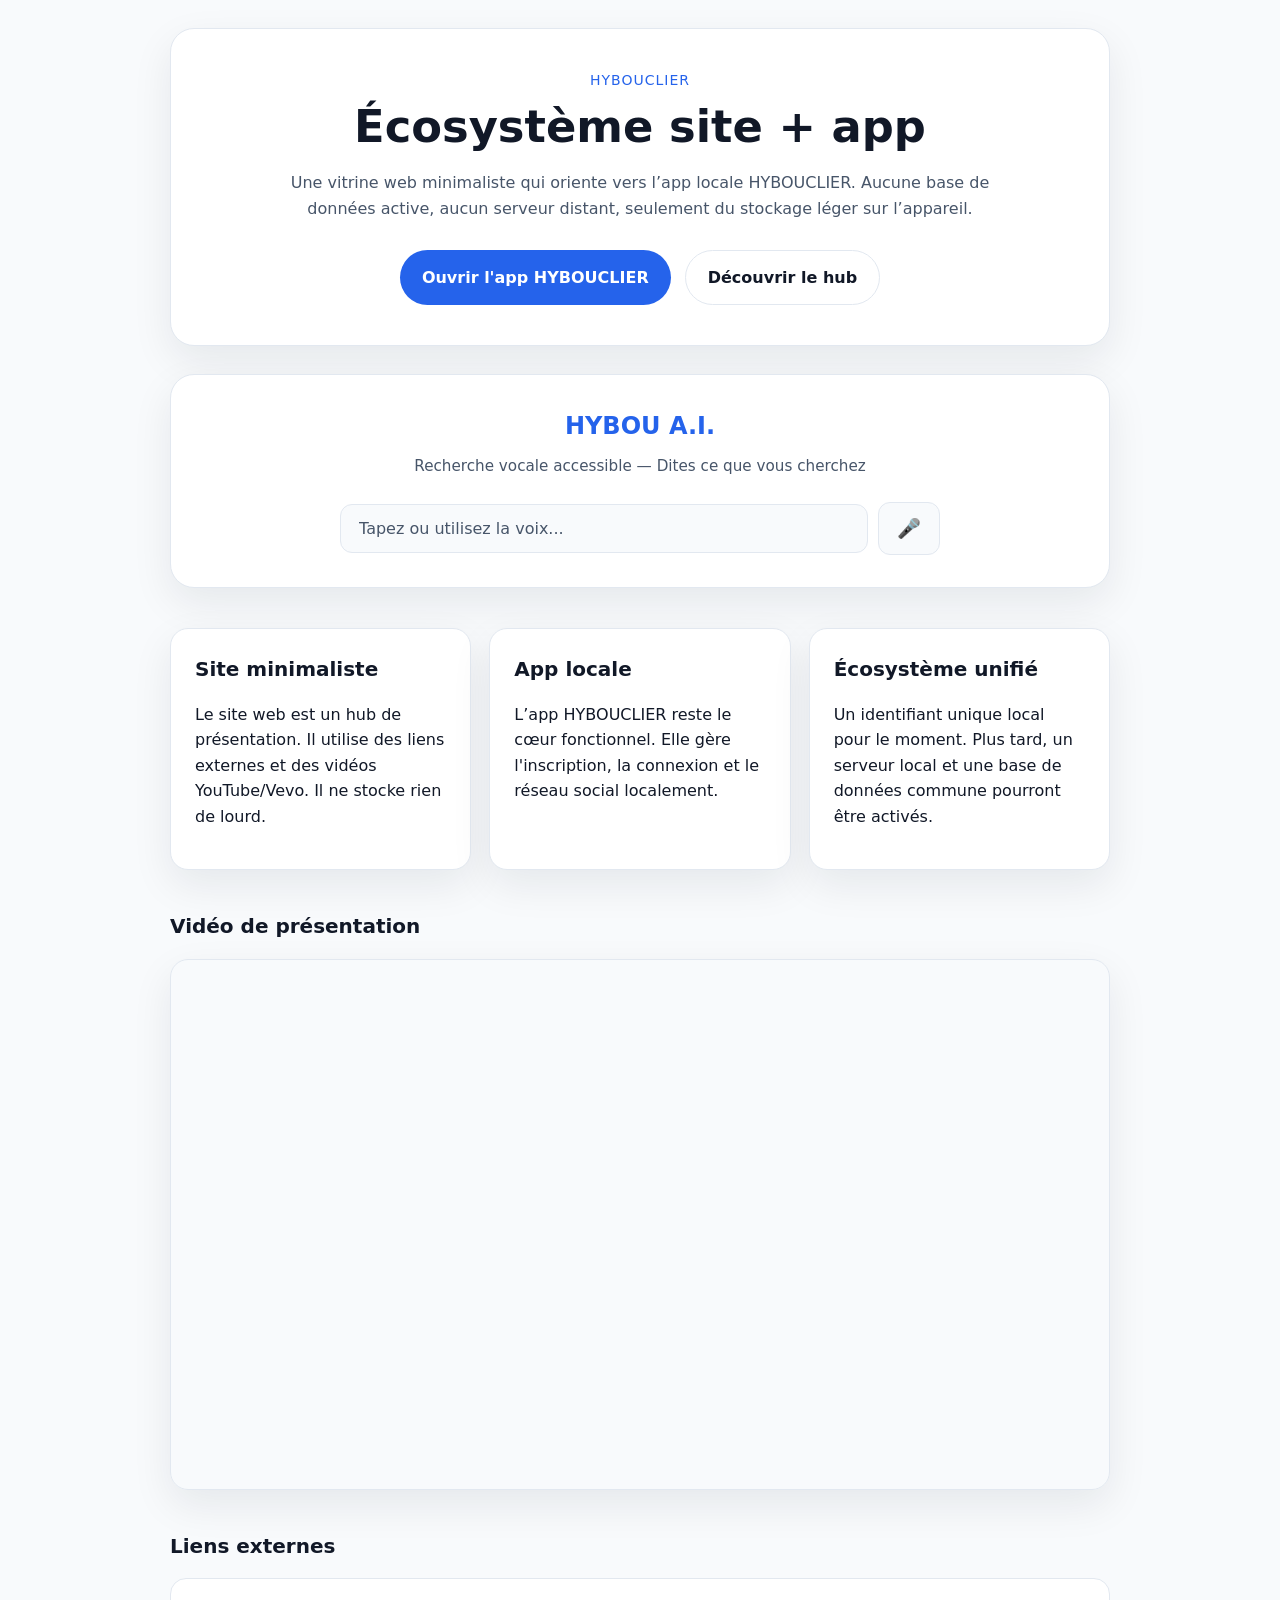
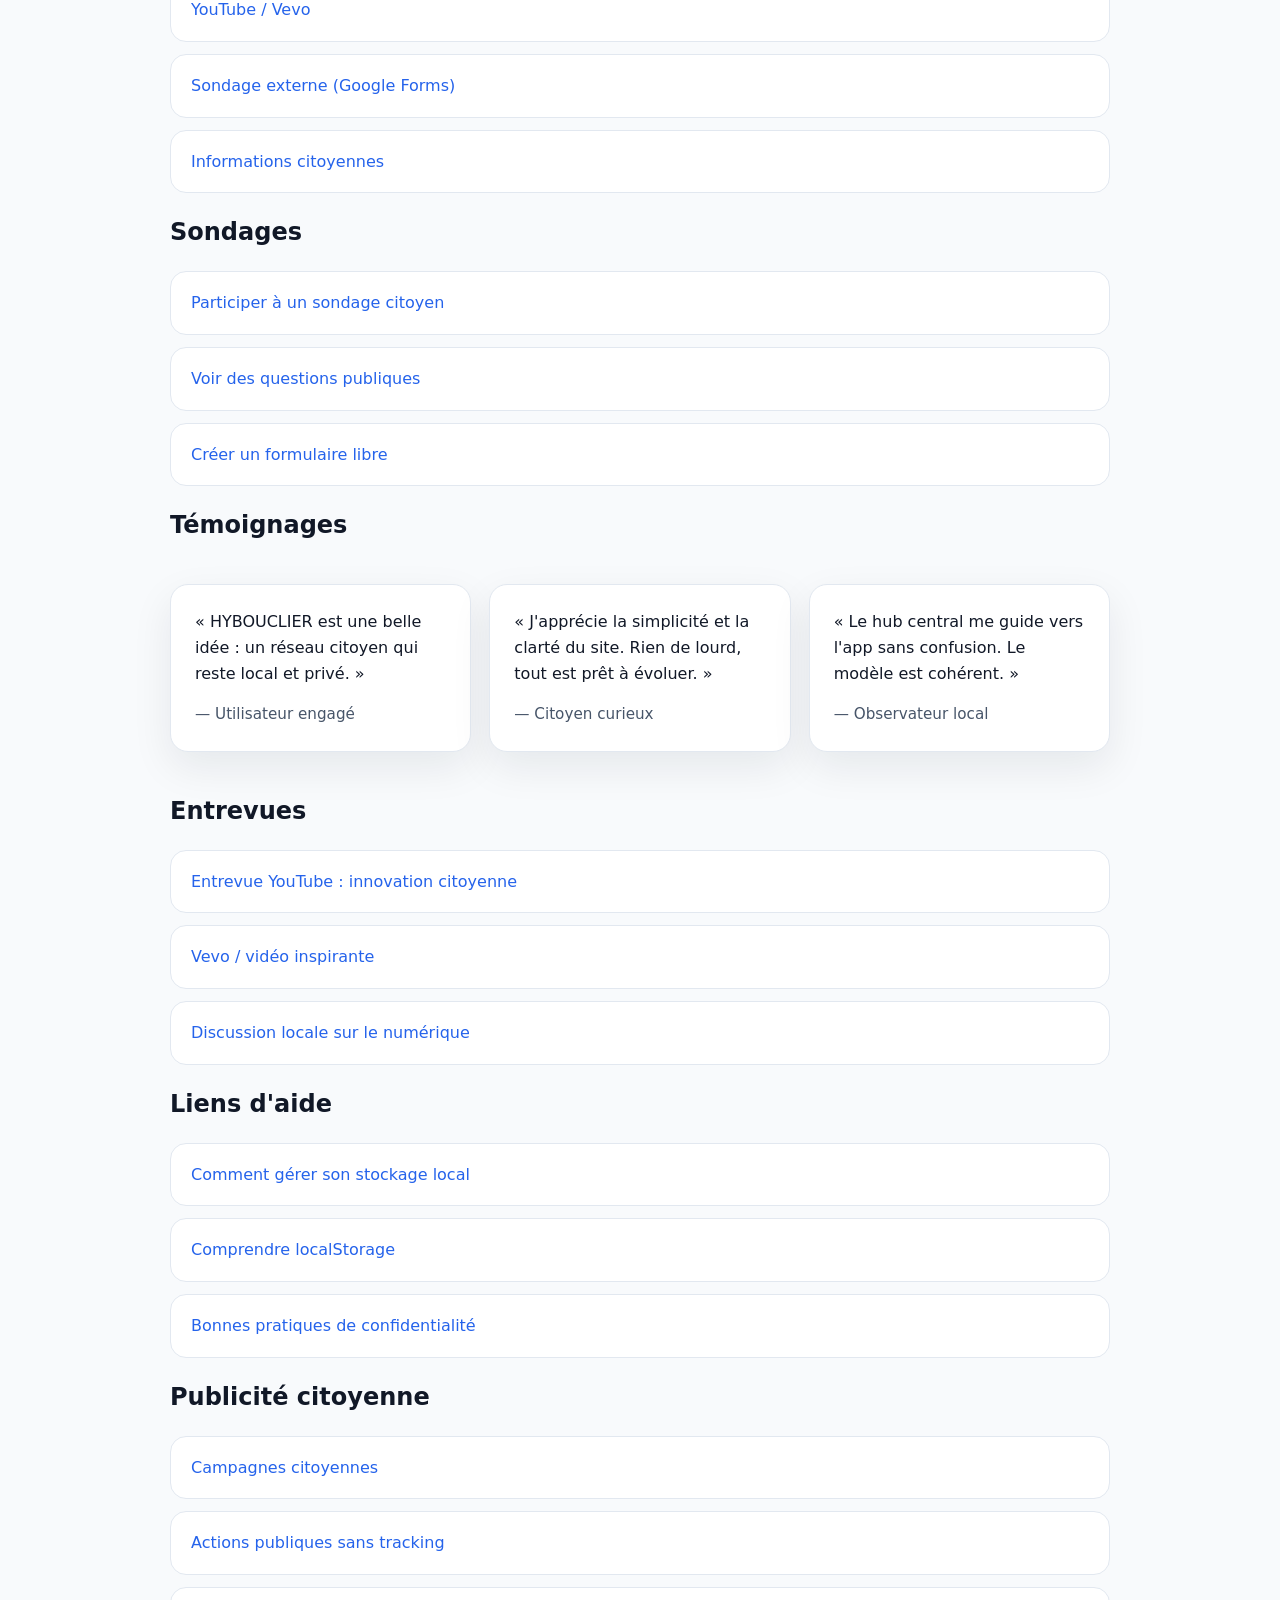
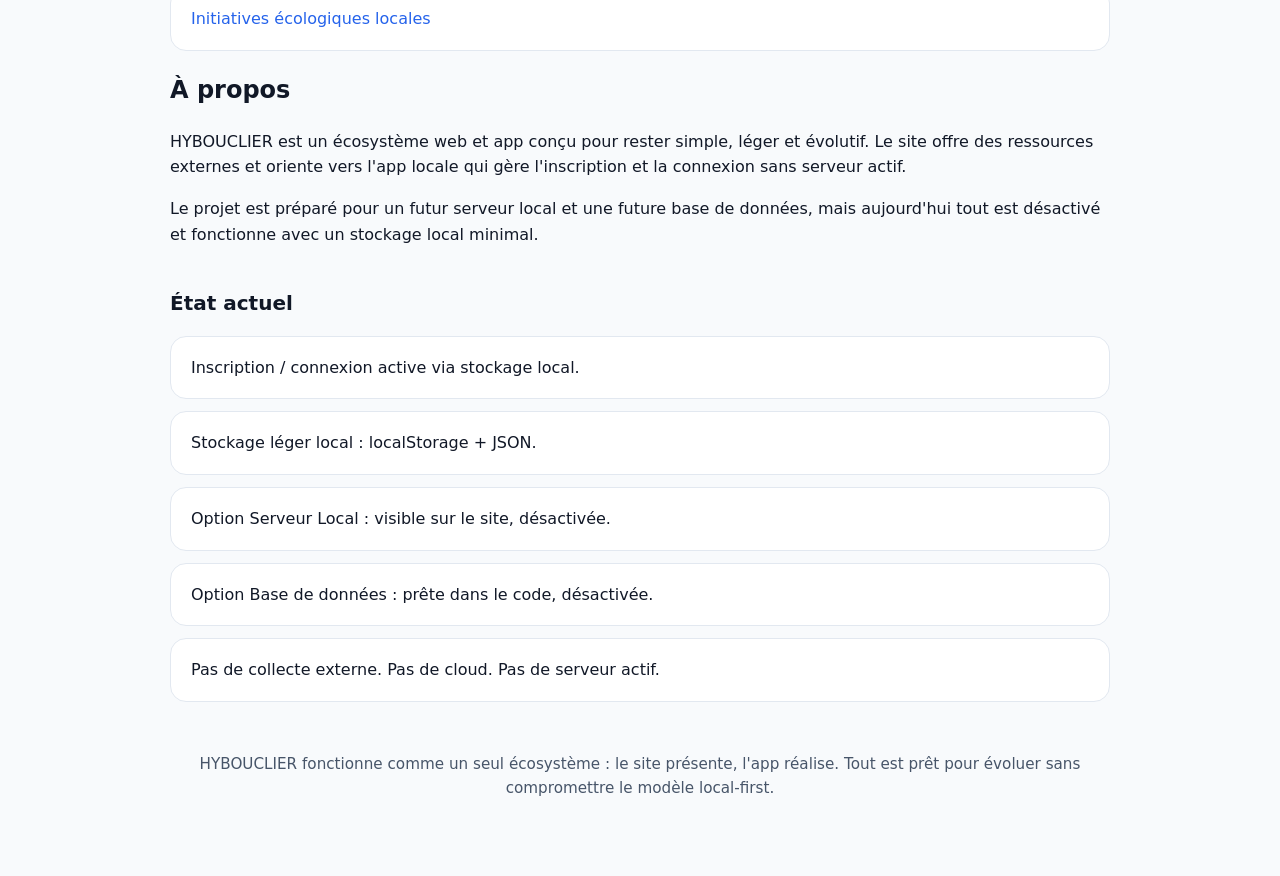
==== index.html @ 4e33f217 "initial commit hybouclier" ====
<!DOCTYPE html>
<html lang="fr">
<head>
    <meta charset="UTF-8">
    <meta name="viewport" content="width=device-width, initial-scale=1.0">
    <title>HYBOUCLIER - Écosystème Local</title>
    <link rel="stylesheet" href="site.css">
</head>
<body>
    <div class="container">
        <header class="hero-section">
            <p class="eyebrow">HYBOUCLIER</p>
            <h1>Écosystème site + app</h1>
            <p class="hero-copy">Une vitrine web minimaliste qui oriente vers l’app locale HYBOUCLIER. Aucune base de données active, aucun serveur distant, seulement du stockage léger sur l’appareil.</p>
            <div class="hero-actions">
                <a class="btn btn-primary" href="prototype-v0.1/index.html">Ouvrir l'app HYBOUCLIER</a>
                <a class="btn btn-secondary" href="#details">Découvrir le hub</a>
            </div>
        </header>

        <section class="ai-search-section">
            <h2>HYBOU A.I.</h2>
            <p class="ai-search-description">Recherche vocale accessible — Dites ce que vous cherchez</p>
            <div class="search-bar-wrapper">
                <div class="search-input-group">
                    <input 
                        type="text" 
                        class="search-input" 
                        id="hybouSearch" 
                        placeholder="Tapez ou utilisez la voix..." 
                        aria-label="Barre de recherche HYBOU A.I."
                    >
                    <button 
                        class="voice-button" 
                        id="voiceButton" 
                        aria-label="Activation recherche vocale"
                        title="Cliquez pour utiliser la recherche vocale"
                    >
                        🎤
                    </button>
                </div>
                <ul class="search-results" id="searchResults"></ul>
            </div>
        </section>

        <section class="summary-grid" id="details">
            <article>
                <h2>Site minimaliste</h2>
                <p>Le site web est un hub de présentation. Il utilise des liens externes et des vidéos YouTube/Vevo. Il ne stocke rien de lourd.</p>
            </article>
            <article>
                <h2>App locale</h2>
                <p>L’app HYBOUCLIER reste le cœur fonctionnel. Elle gère l'inscription, la connexion et le réseau social localement.</p>
            </article>
            <article>
                <h2>Écosystème unifié</h2>
                <p>Un identifiant unique local pour le moment. Plus tard, un serveur local et une base de données commune pourront être activés.</p>
            </article>
        </section>

        <section class="media-section">
            <h2>Vidéo de présentation</h2>
            <div class="video-wrapper">
                <iframe src="https://www.youtube.com/embed/dQw4w9WgXcQ" title="HYBOUCLIER - Présentation" frameborder="0" allow="accelerometer; autoplay; clipboard-write; encrypted-media; gyroscope; picture-in-picture" allowfullscreen></iframe>
            </div>
        </section>

        <section class="links-section">
            <h2>Liens externes</h2>
            <ul>
                <li><a href="https://www.youtube.com/" target="_blank" rel="noreferrer">YouTube / Vevo</a></li>
                <li><a href="https://forms.gle/" target="_blank" rel="noreferrer">Sondage externe (Google Forms)</a></li>
                <li><a href="https://fr.wikipedia.org/wiki/R%C3%A9seau_social" target="_blank" rel="noreferrer">Informations citoyennes</a></li>
            </ul>
        </section>

        <section class="polls-section">
            <h2>Sondages</h2>
            <ul>
                <li><a href="https://forms.gle/" target="_blank" rel="noreferrer">Participer à un sondage citoyen</a></li>
                <li><a href="https://www.surveymonkey.com/" target="_blank" rel="noreferrer">Voir des questions publiques</a></li>
                <li><a href="https://framaforms.org/" target="_blank" rel="noreferrer">Créer un formulaire libre</a></li>
            </ul>
        </section>

        <section class="testimonials-section">
            <h2>Témoignages</h2>
            <div class="testimonial-grid">
                <article class="quote-card">
                    <p>« HYBOUCLIER est une belle idée : un réseau citoyen qui reste local et privé. »</p>
                    <span>— Utilisateur engagé</span>
                </article>
                <article class="quote-card">
                    <p>« J'apprécie la simplicité et la clarté du site. Rien de lourd, tout est prêt à évoluer. »</p>
                    <span>— Citoyen curieux</span>
                </article>
                <article class="quote-card">
                    <p>« Le hub central me guide vers l'app sans confusion. Le modèle est cohérent. »</p>
                    <span>— Observateur local</span>
                </article>
            </div>
        </section>

        <section class="interviews-section">
            <h2>Entrevues</h2>
            <ul>
                <li><a href="https://www.youtube.com/watch?v=ktr3HjgHo2Y" target="_blank" rel="noreferrer">Entrevue YouTube : innovation citoyenne</a></li>
                <li><a href="https://www.youtube.com/watch?v=1G4isv_Fylg" target="_blank" rel="noreferrer">Vevo / vidéo inspirante</a></li>
                <li><a href="https://www.youtube.com/watch?v=5qap5aO4i9A" target="_blank" rel="noreferrer">Discussion locale sur le numérique</a></li>
            </ul>
        </section>

        <section class="help-links-section">
            <h2>Liens d'aide</h2>
            <ul>
                <li><a href="https://support.google.com/drive/answer/2423492" target="_blank" rel="noreferrer">Comment gérer son stockage local</a></li>
                <li><a href="https://developer.mozilla.org/fr/docs/Web/API/Window/localStorage" target="_blank" rel="noreferrer">Comprendre localStorage</a></li>
                <li><a href="https://fr.wikipedia.org/wiki/Confidentialit%C3%A9_des_donn%C3%A9es" target="_blank" rel="noreferrer">Bonnes pratiques de confidentialité</a></li>
            </ul>
        </section>

        <section class="civic-ads-section">
            <h2>Publicité citoyenne</h2>
            <ul>
                <li><a href="https://www.change.org/" target="_blank" rel="noreferrer">Campagnes citoyennes</a></li>
                <li><a href="https://www.amnesty.org/fr/" target="_blank" rel="noreferrer">Actions publiques sans tracking</a></li>
                <li><a href="https://www.ecologie.gouv.fr/" target="_blank" rel="noreferrer">Initiatives écologiques locales</a></li>
            </ul>
        </section>

        <section class="about-section">
            <h2>À propos</h2>
            <p>HYBOUCLIER est un écosystème web et app conçu pour rester simple, léger et évolutif. Le site offre des ressources externes et oriente vers l'app locale qui gère l'inscription et la connexion sans serveur actif.</p>
            <p>Le projet est préparé pour un futur serveur local et une future base de données, mais aujourd'hui tout est désactivé et fonctionne avec un stockage local minimal.</p>
        </section>

        <section class="status-section">
            <h2>État actuel</h2>
            <ul>
                <li>Inscription / connexion active via stockage local.</li>
                <li>Stockage léger local : localStorage + JSON.</li>
                <li>Option Serveur Local : visible sur le site, désactivée.</li>
                <li>Option Base de données : prête dans le code, désactivée.</li>
                <li>Pas de collecte externe. Pas de cloud. Pas de serveur actif.</li>
            </ul>
        </section>

        <footer>
            <p>HYBOUCLIER fonctionne comme un seul écosystème : le site présente, l'app réalise. Tout est prêt pour évoluer sans compromettre le modèle local-first.</p>
        </footer>
    </div>

    <script>
        // HYBOU A.I. Search and Voice Functionality
        const searchInput = document.getElementById('hybouSearch');
        const voiceButton = document.getElementById('voiceButton');
        const searchResults = document.getElementById('searchResults');

        // Site links database for search
        const siteLinks = {
            'youtube': { title: 'YouTube / Vevo', url: 'https://www.youtube.com/', category: 'Média' },
            'sondage': { title: 'Google Forms - Sondage', url: 'https://forms.gle/', category: 'Engagement' },
            'wikipédia': { title: 'Informations sur les réseaux sociaux', url: 'https://fr.wikipedia.org/wiki/R%C3%A9seau_social', category: 'Information' },
            'citoyen': { title: 'Sondage citoyen', url: 'https://forms.gle/', category: 'Engagement' },
            'survey': { title: 'Questions publiques', url: 'https://www.surveymonkey.com/', category: 'Sondage' },
            'formulaire': { title: 'Créer un formulaire libre', url: 'https://framaforms.org/', category: 'Outils' },
            'entrevue': { title: 'Entrevue YouTube', url: 'https://www.youtube.com/watch?v=ktr3HjgHo2Y', category: 'Média' },
            'innovation': { title: 'Innovation citoyenne', url: 'https://www.youtube.com/watch?v=ktr3HjgHo2Y', category: 'Ressource' },
            'vidéo': { title: 'Vevo - vidéo inspirante', url: 'https://www.youtube.com/watch?v=1G4isv_Fylg', category: 'Média' },
            'numérique': { title: 'Discussion locale sur le numérique', url: 'https://www.youtube.com/watch?v=5qap5aO4i9A', category: 'Discussion' },
            'stockage': { title: 'Gérer son stockage local', url: 'https://support.google.com/drive/answer/2423492', category: 'Aide' },
            'localstorage': { title: 'Comprendre localStorage', url: 'https://developer.mozilla.org/fr/docs/Web/API/Window/localStorage', category: 'Documentation' },
            'confidentialité': { title: 'Bonnes pratiques de confidentialité', url: 'https://fr.wikipedia.org/wiki/Confidentialit%C3%A9_des_donn%C3%A9es', category: 'Sécurité' },
            'campagne': { title: 'Campagnes citoyennes', url: 'https://www.change.org/', category: 'Engagement' },
            'amnesty': { title: 'Actions publiques sans tracking', url: 'https://www.amnesty.org/fr/', category: 'Organisations' },
            'écologie': { title: 'Initiatives écologiques locales', url: 'https://www.ecologie.gouv.fr/', category: 'Environnement' },
            'app': { title: 'Ouvrir l\'app HYBOUCLIER', url: 'prototype-v0.1/index.html', category: 'Application' }
        };

        // Search function
        function performSearch(query) {
            const normalizedQuery = query.toLowerCase().trim();
            
            if (!normalizedQuery) {
                searchResults.classList.remove('visible');
                return;
            }

            const results = Object.values(siteLinks).filter(link => 
                link.title.toLowerCase().includes(normalizedQuery) ||
                link.category.toLowerCase().includes(normalizedQuery)
            );

            displayResults(results);
        }

        // Display search results
        function displayResults(results) {
            searchResults.innerHTML = '';
            
            if (results.length === 0) {
                searchResults.classList.remove('visible');
                return;
            }

            results.forEach(link => {
                const li = document.createElement('li');
                li.innerHTML = `<a href="${link.url}" target="_blank" rel="noreferrer">${link.title} <span style="color: #475569; font-size: 0.85rem;">(${link.category})</span></a>`;
                searchResults.appendChild(li);
            });

            searchResults.classList.add('visible');
        }

        // Search input listener
        searchInput.addEventListener('input', (e) => {
            performSearch(e.target.value);
        });

        // Voice search functionality
        const SpeechRecognition = window.SpeechRecognition || window.webkitSpeechRecognition;
        
        if (SpeechRecognition) {
            const recognition = new SpeechRecognition();
            recognition.lang = 'fr-FR';
            let isListening = false;

            voiceButton.addEventListener('click', () => {
                if (isListening) {
                    recognition.stop();
                    isListening = false;
                    voiceButton.style.opacity = '1';
                } else {
                    searchInput.value = '';
                    searchResults.classList.remove('visible');
                    recognition.start();
                    isListening = true;
                    voiceButton.style.opacity = '0.5';
                }
            });

            recognition.addEventListener('result', (event) => {
                const transcript = Array.from(event.results)
                    .map(result => result[0].transcript)
                    .join('');
                
                searchInput.value = transcript;
                performSearch(transcript);
            });

            recognition.addEventListener('end', () => {
                isListening = false;
                voiceButton.style.opacity = '1';
            });

            recognition.addEventListener('error', () => {
                voiceButton.style.opacity = '1';
            });
        } else {
            voiceButton.style.opacity = '0.5';
            voiceButton.title = 'Recherche vocale non supportée dans votre navigateur';
        }
    </script>
</body>
</html>
---- site.css ----
:root {
    --bg: #f8fafc;
    --surface: #ffffff;
    --border: #e2e8f0;
    --text: #111827;
    --muted: #475569;
    --primary: #2563eb;
    --primary-dark: #1d4ed8;
    --shadow: 0 15px 40px rgba(15, 23, 42, 0.08);
}

* {
    box-sizing: border-box;
}

body {
    margin: 0;
    font-family: Inter, system-ui, -apple-system, BlinkMacSystemFont, 'Segoe UI', sans-serif;
    background: var(--bg);
    color: var(--text);
    line-height: 1.6;
}

a {
    color: var(--primary);
    text-decoration: none;
}

a:hover {
    text-decoration: underline;
}

.container {
    max-width: 980px;
    margin: 0 auto;
    padding: 28px 20px 60px;
}

.hero-section {
    background: var(--surface);
    border: 1px solid var(--border);
    border-radius: 24px;
    padding: 40px 32px;
    box-shadow: var(--shadow);
    text-align: center;
}

.eyebrow {
    margin: 0 0 12px;
    font-size: 14px;
    letter-spacing: 1px;
    text-transform: uppercase;
    color: var(--primary);
}

.hero-section h1 {
    margin: 0;
    font-size: clamp(2.4rem, 3.5vw, 4rem);
    line-height: 1.05;
}

.hero-copy {
    max-width: 760px;
    margin: 20px auto 28px;
    color: var(--muted);
    font-size: 1rem;
}

.hero-actions {
    display: flex;
    flex-wrap: wrap;
    justify-content: center;
    gap: 14px;
}

.ai-search-section {
    background: var(--surface);
    border: 1px solid var(--border);
    border-radius: 24px;
    padding: 32px;
    margin: 28px 0 40px;
    box-shadow: var(--shadow);
    text-align: center;
}

.ai-search-section h2 {
    margin: 0 0 8px;
    font-size: 1.5rem;
    color: var(--primary);
}

.ai-search-description {
    margin: 0 0 24px;
    color: var(--muted);
    font-size: 0.95rem;
}

.search-bar-wrapper {
    max-width: 600px;
    margin: 0 auto;
}

.search-input-group {
    display: flex;
    gap: 10px;
    align-items: center;
}

.search-input {
    flex: 1;
    padding: 14px 18px;
    border: 1px solid var(--border);
    border-radius: 12px;
    font-size: 1rem;
    background: var(--bg);
    color: var(--text);
    font-family: inherit;
    transition: border-color 0.2s, box-shadow 0.2s;
}

.search-input:focus {
    outline: none;
    border-color: var(--primary);
    box-shadow: 0 0 0 3px rgba(37, 99, 235, 0.1);
}

.search-input::placeholder {
    color: var(--muted);
}

.voice-button {
    padding: 14px 18px;
    border: 1px solid var(--border);
    background: var(--bg);
    border-radius: 12px;
    cursor: pointer;
    font-size: 1.2rem;
    display: flex;
    align-items: center;
    justify-content: center;
    transition: background-color 0.2s, border-color 0.2s, transform 0.2s;
    min-width: 48px;
    min-height: 48px;
}

.voice-button:hover {
    background: rgba(37, 99, 235, 0.08);
    border-color: var(--primary);
    transform: translateY(-1px);
}

.voice-button:active {
    background: rgba(37, 99, 235, 0.15);
}

.search-results {
    list-style: none;
    padding: 0;
    margin: 16px 0 0;
    display: none;
    gap: 8px;
    flex-direction: column;
}

.search-results.visible {
    display: flex;
}

.search-results li {
    background: var(--bg);
    border: 1px solid var(--border);
    border-radius: 12px;
    padding: 12px 16px;
    text-align: left;
}

.search-results a {
    color: var(--primary);
    text-decoration: none;
    display: block;
}

.search-results a:hover {
    text-decoration: underline;
}



.btn {
    display: inline-flex;
    align-items: center;
    justify-content: center;
    padding: 14px 22px;
    border-radius: 999px;
    font-weight: 600;
    transition: transform 0.2s ease, background-color 0.2s ease;
}

.btn-primary {
    background: var(--primary);
    color: white;
}

.btn-primary:hover {
    background: var(--primary-dark);
    transform: translateY(-1px);
}

.btn-secondary {
    background: transparent;
    color: var(--text);
    border: 1px solid var(--border);
}

.btn-secondary:hover {
    background: rgba(37, 99, 235, 0.08);
    transform: translateY(-1px);
}

.summary-grid,
.testimonial-grid,
.resource-grid {
    display: grid;
    gap: 18px;
    grid-template-columns: repeat(auto-fit, minmax(220px, 1fr));
    margin: 40px 0;
}

.quote-card {
    background: var(--surface);
    border: 1px solid var(--border);
    border-radius: 18px;
    padding: 24px;
    box-shadow: var(--shadow);
}

.quote-card p {
    margin: 0 0 16px;
    color: var(--text);
    font-size: 1rem;
}

.quote-card span {
    display: block;
    color: var(--muted);
    font-size: 0.95rem;
}

.summary-grid article,
.resource-card {
    background: var(--surface);
    border: 1px solid var(--border);
    border-radius: 18px;
    padding: 24px;
    box-shadow: var(--shadow);
}

.summary-grid h2,
.media-section h2,
.links-section h2,
.status-section h2 {
    margin-top: 0;
    font-size: 1.25rem;
}

.media-section,
.links-section,
.status-section {
    margin-top: 40px;
}

.video-wrapper {
    position: relative;
    padding-top: 56.25%;
    border-radius: 18px;
    overflow: hidden;
    box-shadow: var(--shadow);
    border: 1px solid var(--border);
}

.video-wrapper iframe {
    position: absolute;
    inset: 0;
    width: 100%;
    height: 100%;
    border: 0;
}

.links-section ul,
.polls-section ul,
.interviews-section ul,
.help-links-section ul,
.civic-ads-section ul,
.status-section ul {
    list-style: none;
    padding: 0;
    margin: 0;
    display: grid;
    gap: 12px;
}

.links-section li,
.polls-section li,
.interviews-section li,
.help-links-section li,
.civic-ads-section li,
.status-section li {
    background: var(--surface);
    border: 1px solid var(--border);
    border-radius: 16px;
    padding: 18px 20px;
}

footer {
    margin-top: 50px;
    color: var(--muted);
    text-align: center;
    font-size: 0.95rem;
}

@media (max-width: 640px) {
    .hero-actions {
        flex-direction: column;
    }
}
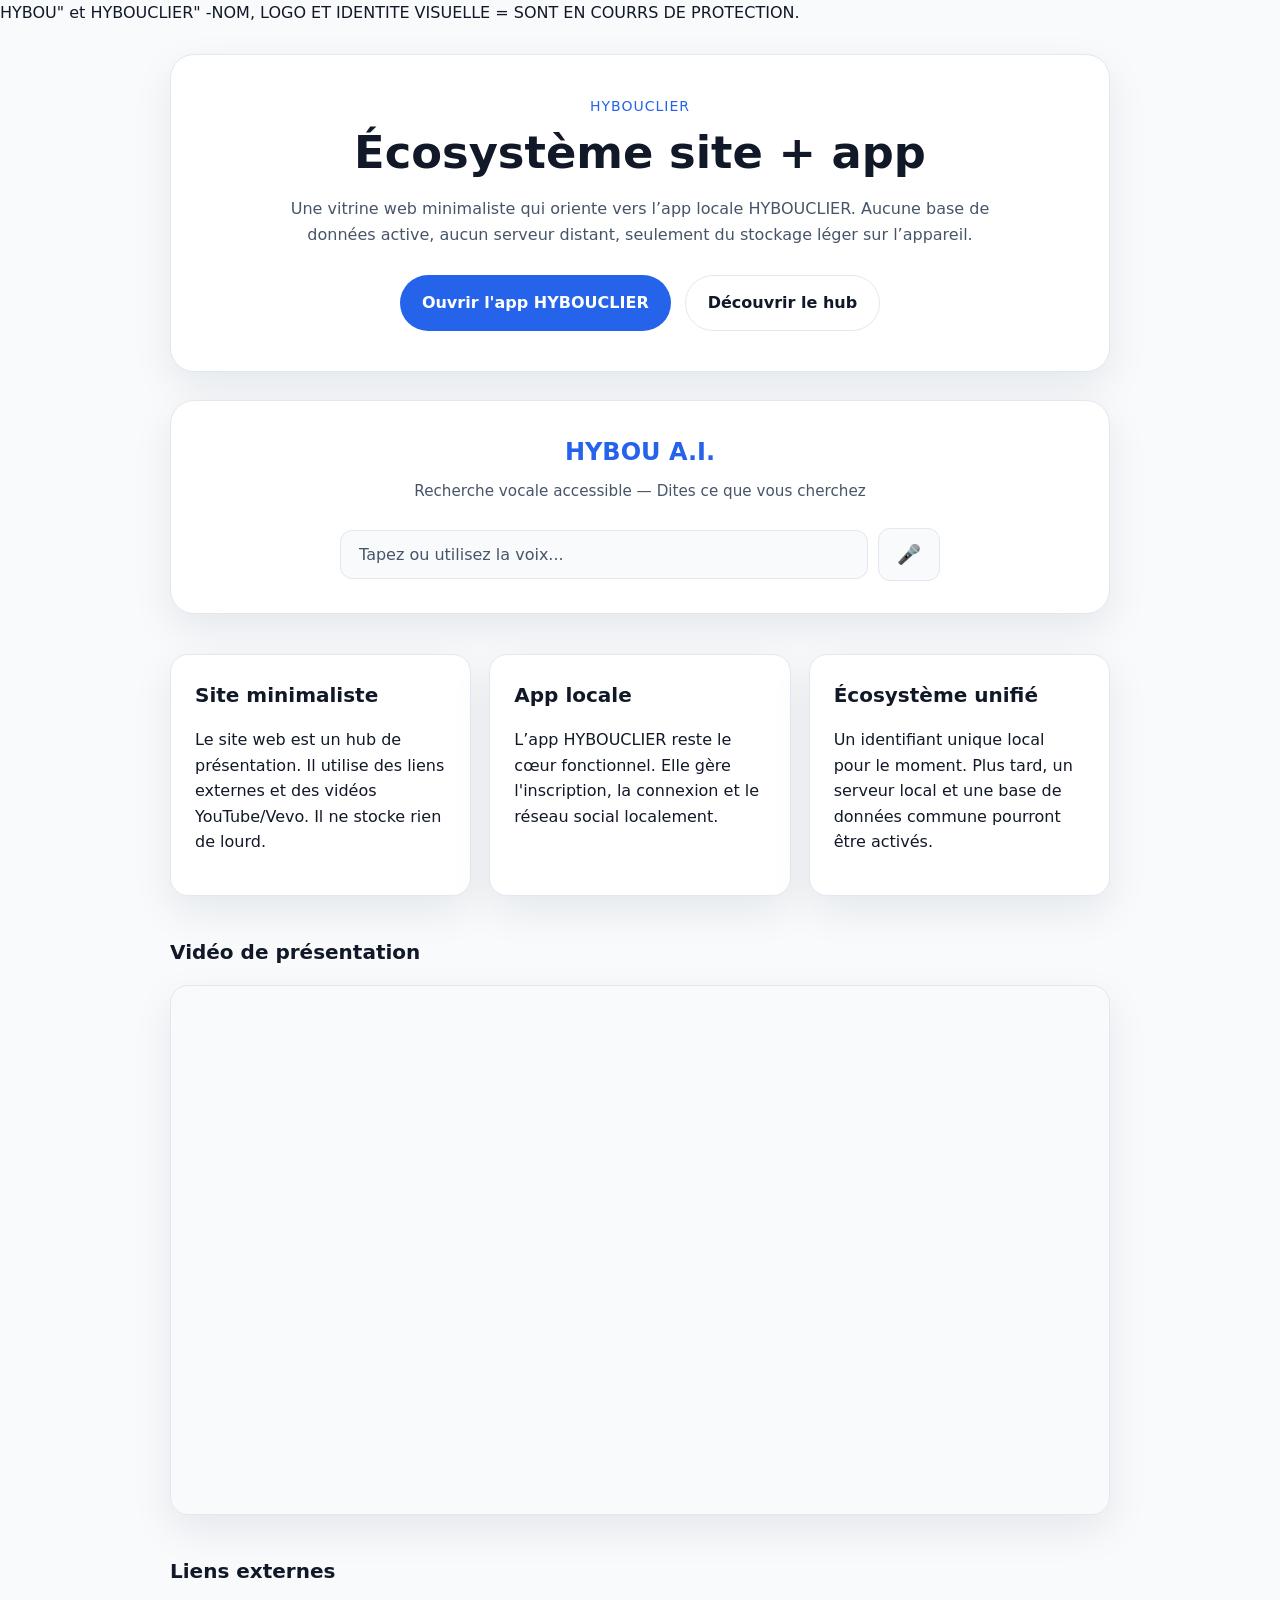
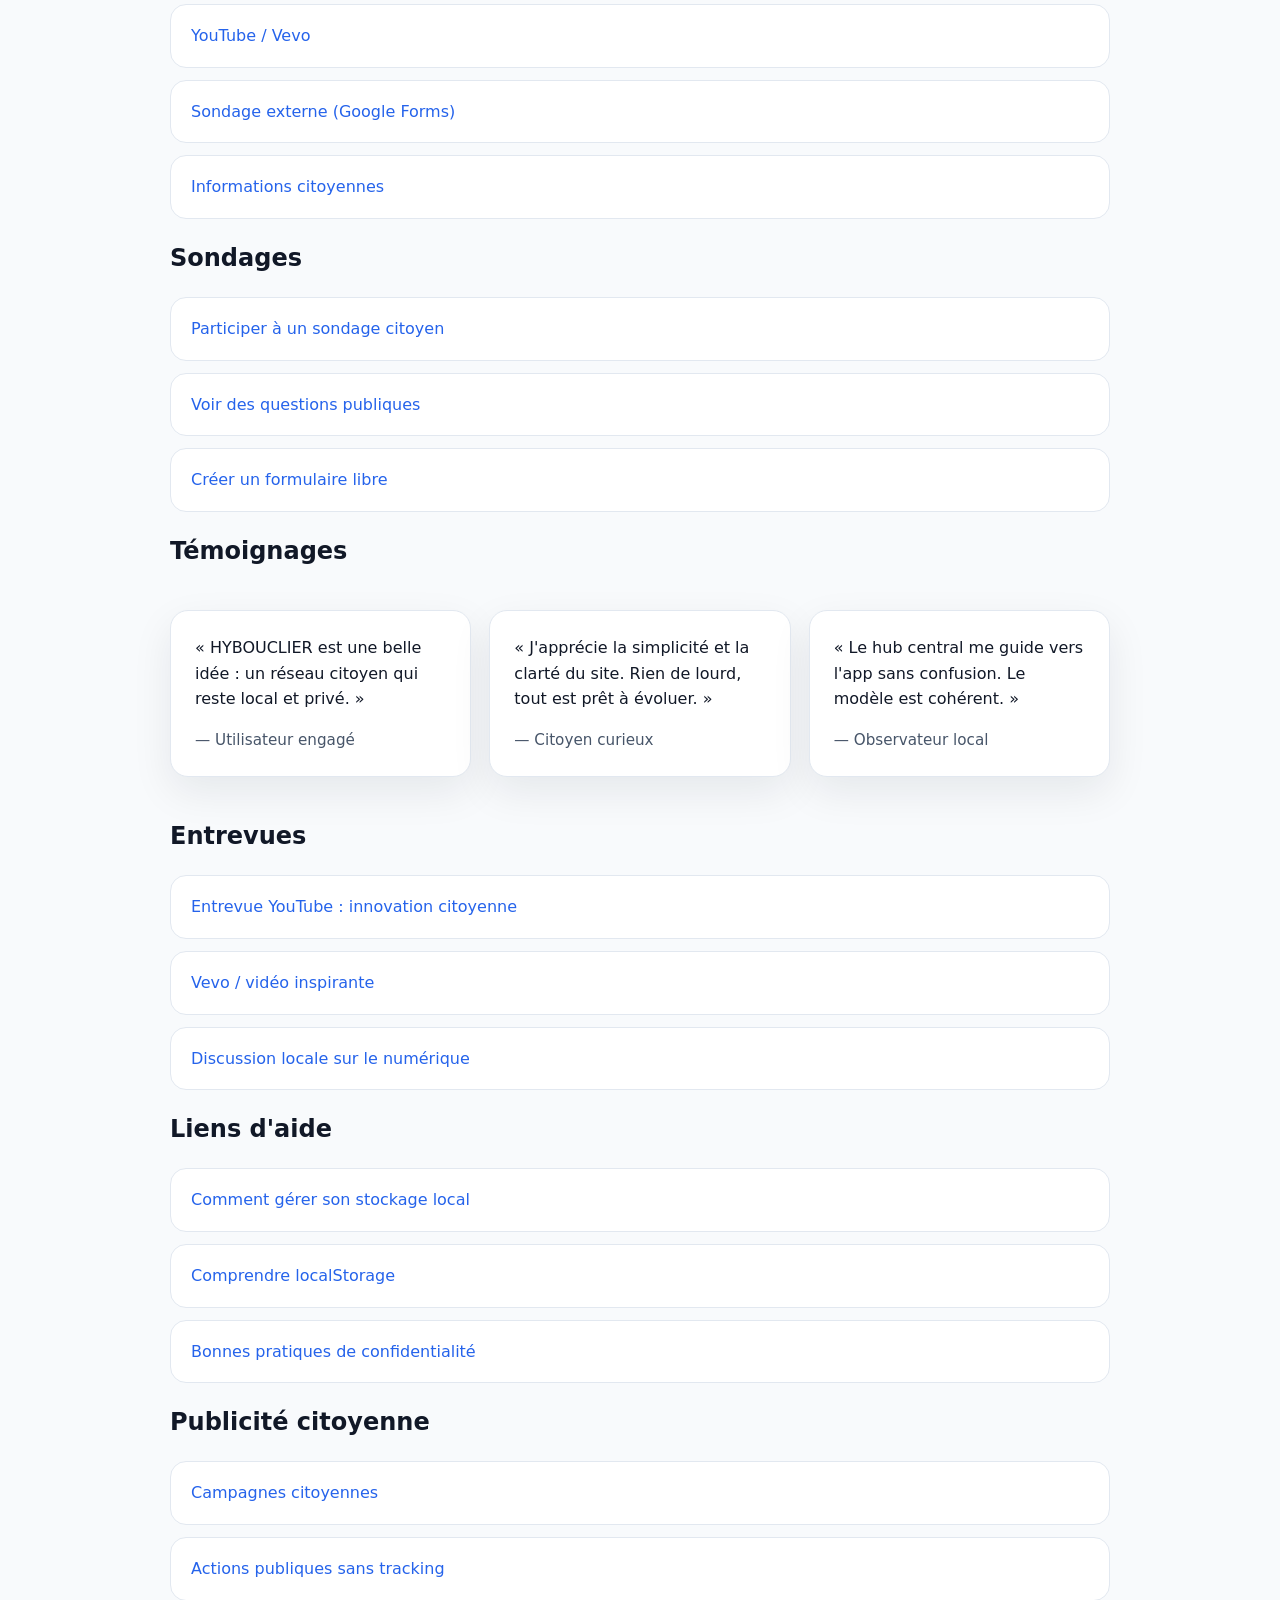
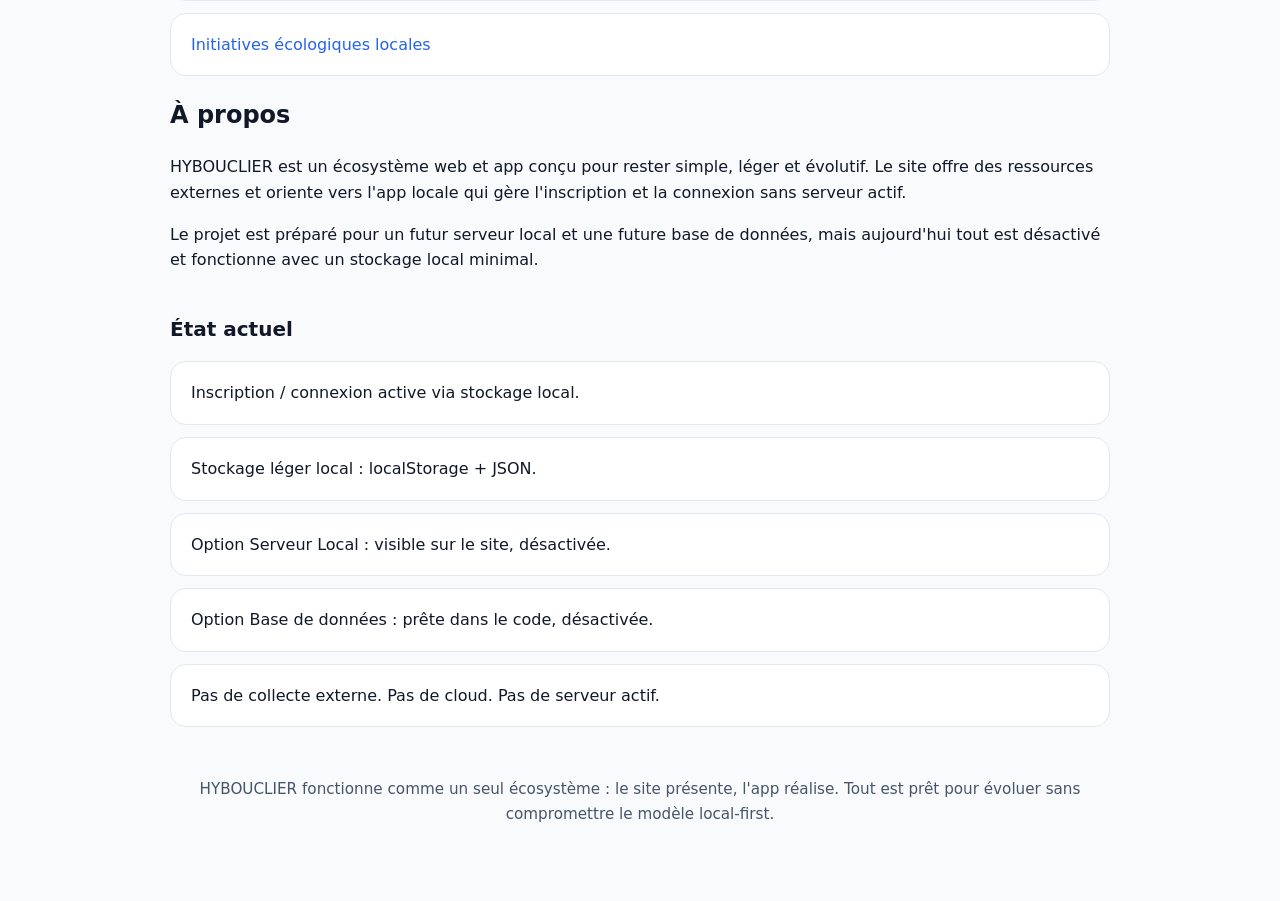
==== commit 84d32598: "Update index.html" ====
--- a/index.html
+++ b/index.html
@@ -7,6 +7,11 @@
     <link rel="stylesheet" href="site.css">
 </head>
 <body>
+     
+    <div id="legal-top">
+        HYBOU" et HYBOUCLIER" -NOM, LOGO ET IDENTITE VISUELLE = SONT EN COURRS DE PROTECTION.
+    </div>     
+    </div>
     <div class="container">
         <header class="hero-section">
             <p class="eyebrow">HYBOUCLIER</p>
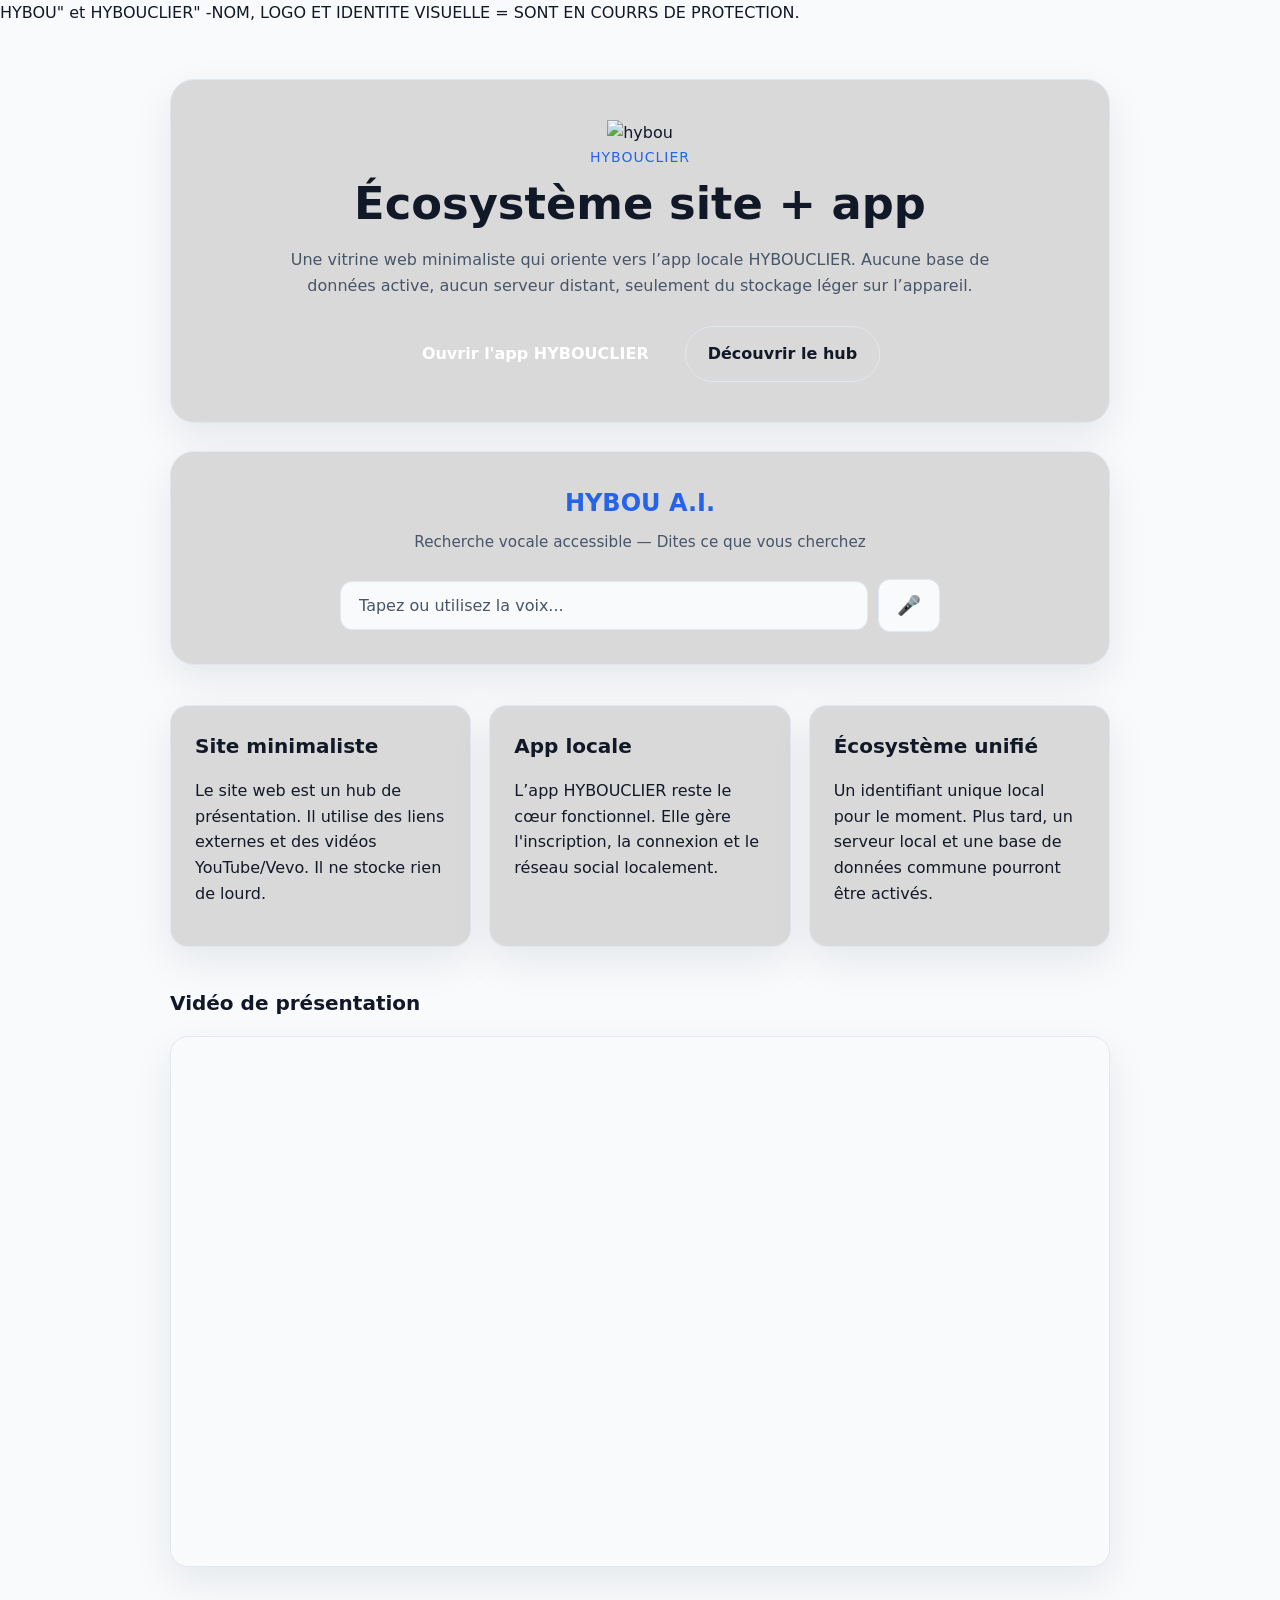
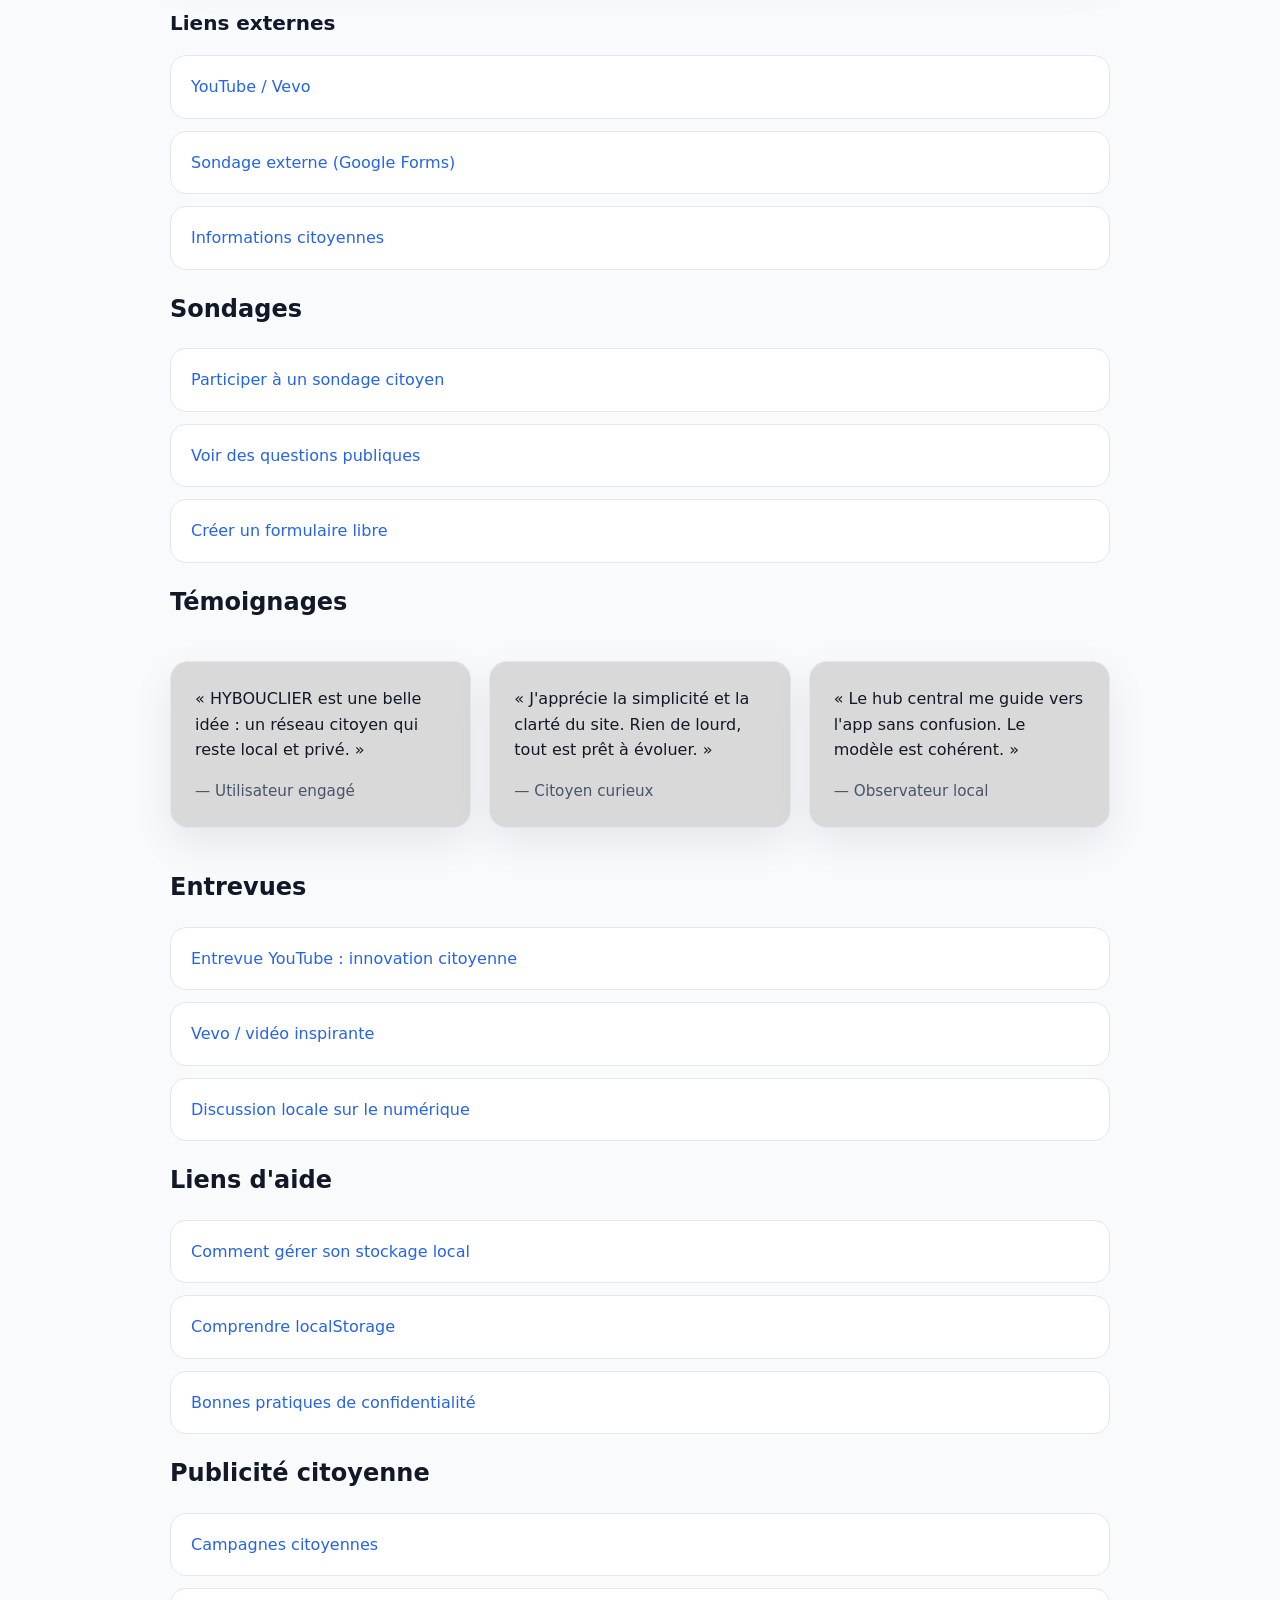
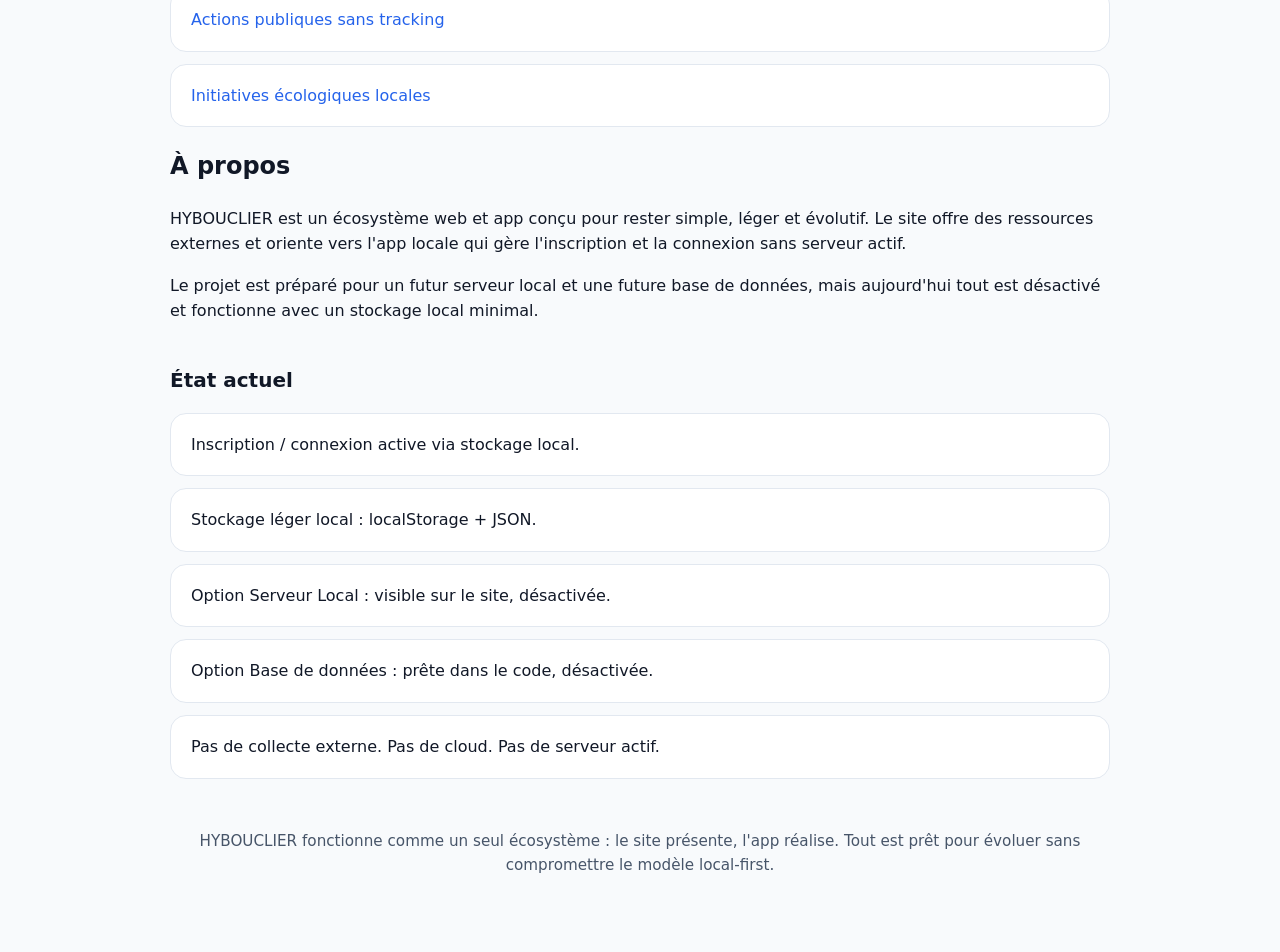
==== commit 06eb15ae: "Ajout des images HYBOU" ====
--- a/index.html
+++ b/index.html
@@ -10,16 +10,23 @@
      
     <div id="legal-top">
         HYBOU" et HYBOUCLIER" -NOM, LOGO ET IDENTITE VISUELLE = SONT EN COURRS DE PROTECTION.
-    </div>     
-    </div>
+    </div>  
+
+    <header class="site-header">
+        <img src="imaage/banniere2.png" alt="">
+    </header>
+
     <div class="container">
         <header class="hero-section">
+            
+            <img src="clic-hybou1.png" alt="hybou" class="hybou-icon">
+
             <p class="eyebrow">HYBOUCLIER</p>
             <h1>Écosystème site + app</h1>
             <p class="hero-copy">Une vitrine web minimaliste qui oriente vers l’app locale HYBOUCLIER. Aucune base de données active, aucun serveur distant, seulement du stockage léger sur l’appareil.</p>
             <div class="hero-actions">
-                <a class="btn btn-primary" href="prototype-v0.1/index.html">Ouvrir l'app HYBOUCLIER</a>
-                <a class="btn btn-secondary" href="#details">Découvrir le hub</a>
+                <a class="btn btn-primary btn-main" href="prototype-v0.1/index.html">Ouvrir l'app HYBOUCLIER</a>
+                <a class="btn btn-secondary btn-main" href="#details">Découvrir le hub</a>
             </div>
         </header>
 
--- a/site.css
+++ b/site.css
@@ -37,7 +37,7 @@
 }
 
 .hero-section {
-    background: var(--surface);
+    background: #d9d9d9; /* gris neutre myen */
     border: 1px solid var(--border);
     border-radius: 24px;
     padding: 40px 32px;
@@ -74,7 +74,7 @@
 }
 
 .ai-search-section {
-    background: var(--surface);
+    background: #d9d9d9; /* gris neutre myen */
     border: 1px solid var(--border);
     border-radius: 24px;
     padding: 32px;
@@ -197,17 +197,17 @@
 }
 
 .btn-primary {
-    background: var(--primary);
+    background: #d9d9d9; /* gris neutre myen */
     color: white;
 }
 
 .btn-primary:hover {
-    background: var(--primary-dark);
+    background: #d9d9d9; /* gris neutre myen */
     transform: translateY(-1px);
 }
 
 .btn-secondary {
-    background: transparent;
+    background: #d9d9d9; /* gris neutre myen */
     color: var(--text);
     border: 1px solid var(--border);
 }
@@ -215,6 +215,29 @@
 .btn-secondary:hover {
     background: rgba(37, 99, 235, 0.08);
     transform: translateY(-1px);
+}
+
+/* --- HYBOUCLIER ICON SYSTEM --- */
+
+/* Gros HYBOU (bouton principal) */
+.hybou-main {
+    width: 48px;
+    height: auto;
+    margin-right: 10px;
+}
+
+/* HYBOU moyen (lien interne) */
+.hybou-medium {
+    width: 32px;
+    height: auto;
+    margin-right: 8px;
+}
+
+/* Petit HYBOU (lien externe) */
+.hybou-small {
+    width: 22px;
+    height: auto;
+    margin-right: 6px;
 }
 
 .summary-grid,
@@ -227,7 +250,7 @@
 }
 
 .quote-card {
-    background: var(--surface);
+    background: #d9d9d9; /* gris neutre myen */
     border: 1px solid var(--border);
     border-radius: 18px;
     padding: 24px;
@@ -248,7 +271,7 @@
 
 .summary-grid article,
 .resource-card {
-    background: var(--surface);
+    background: #d9d9d9; /* gris neutre myen */
     border: 1px solid var(--border);
     border-radius: 18px;
     padding: 24px;
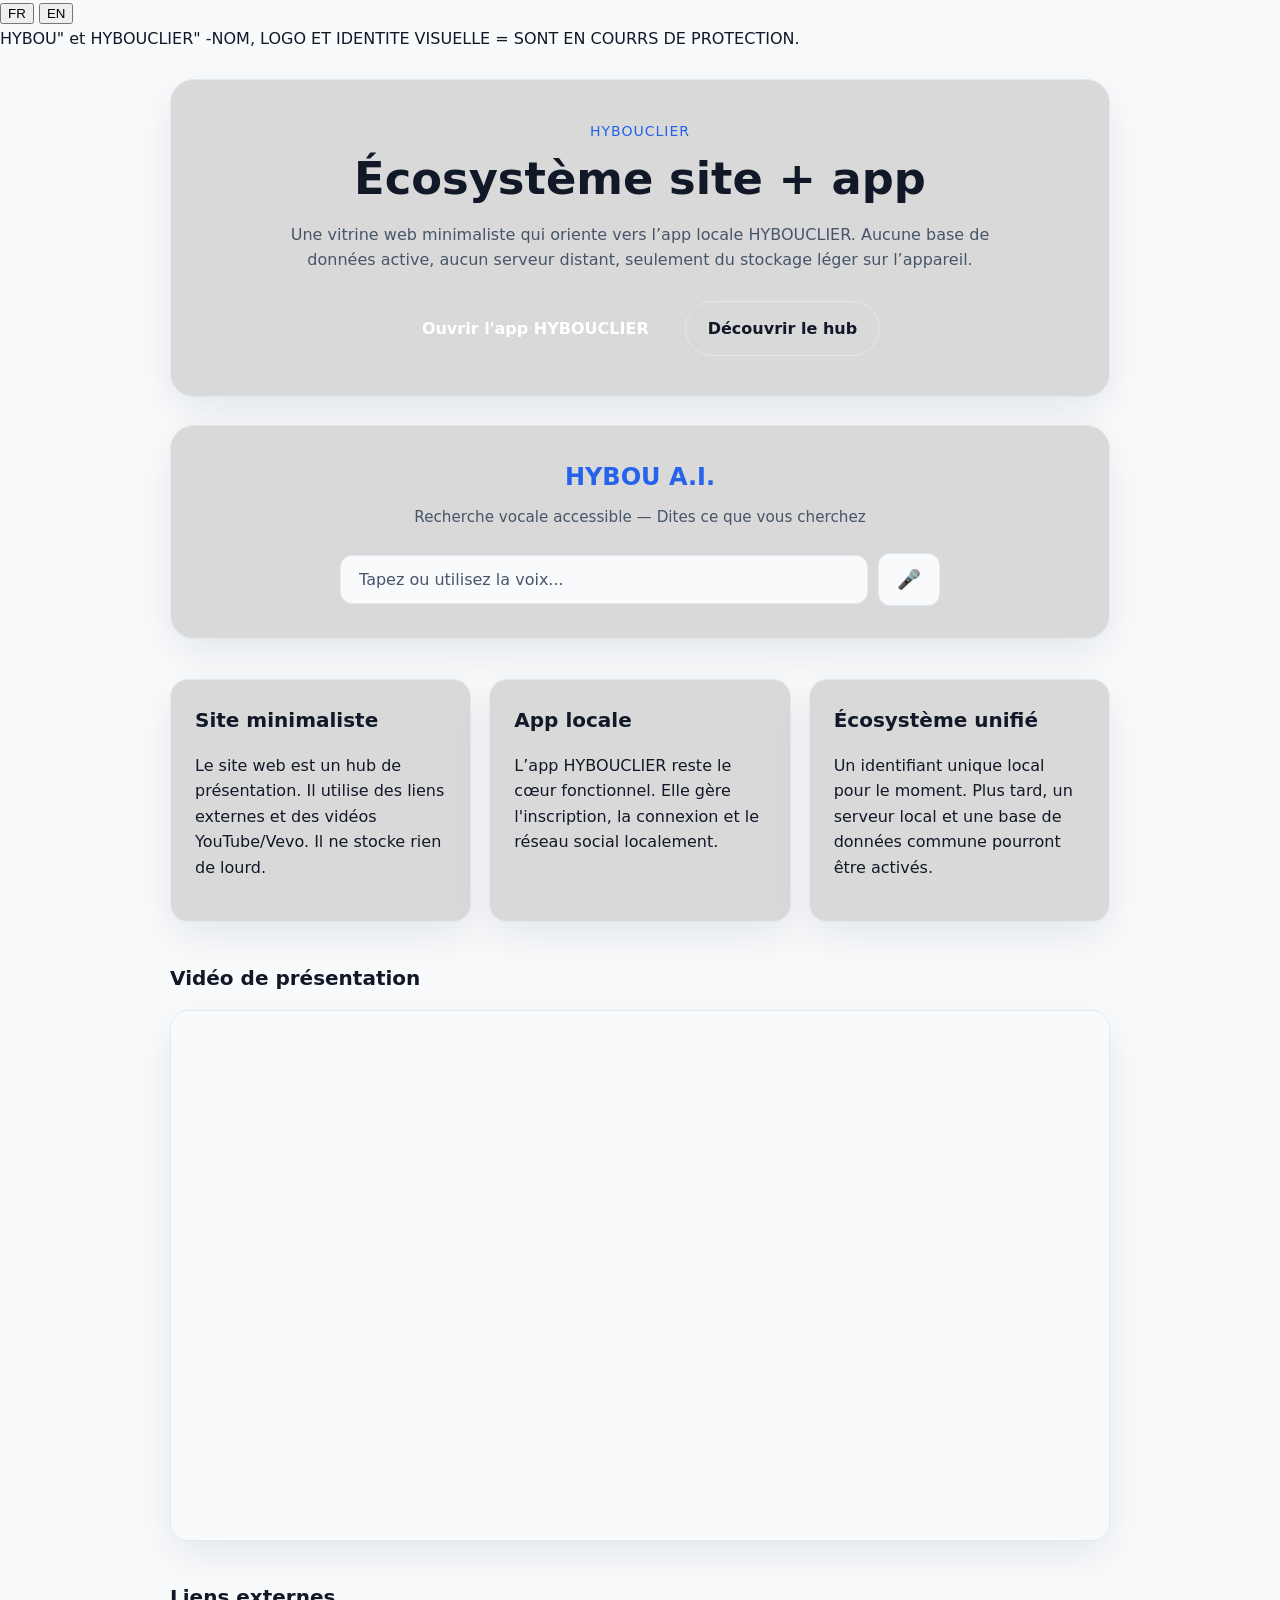
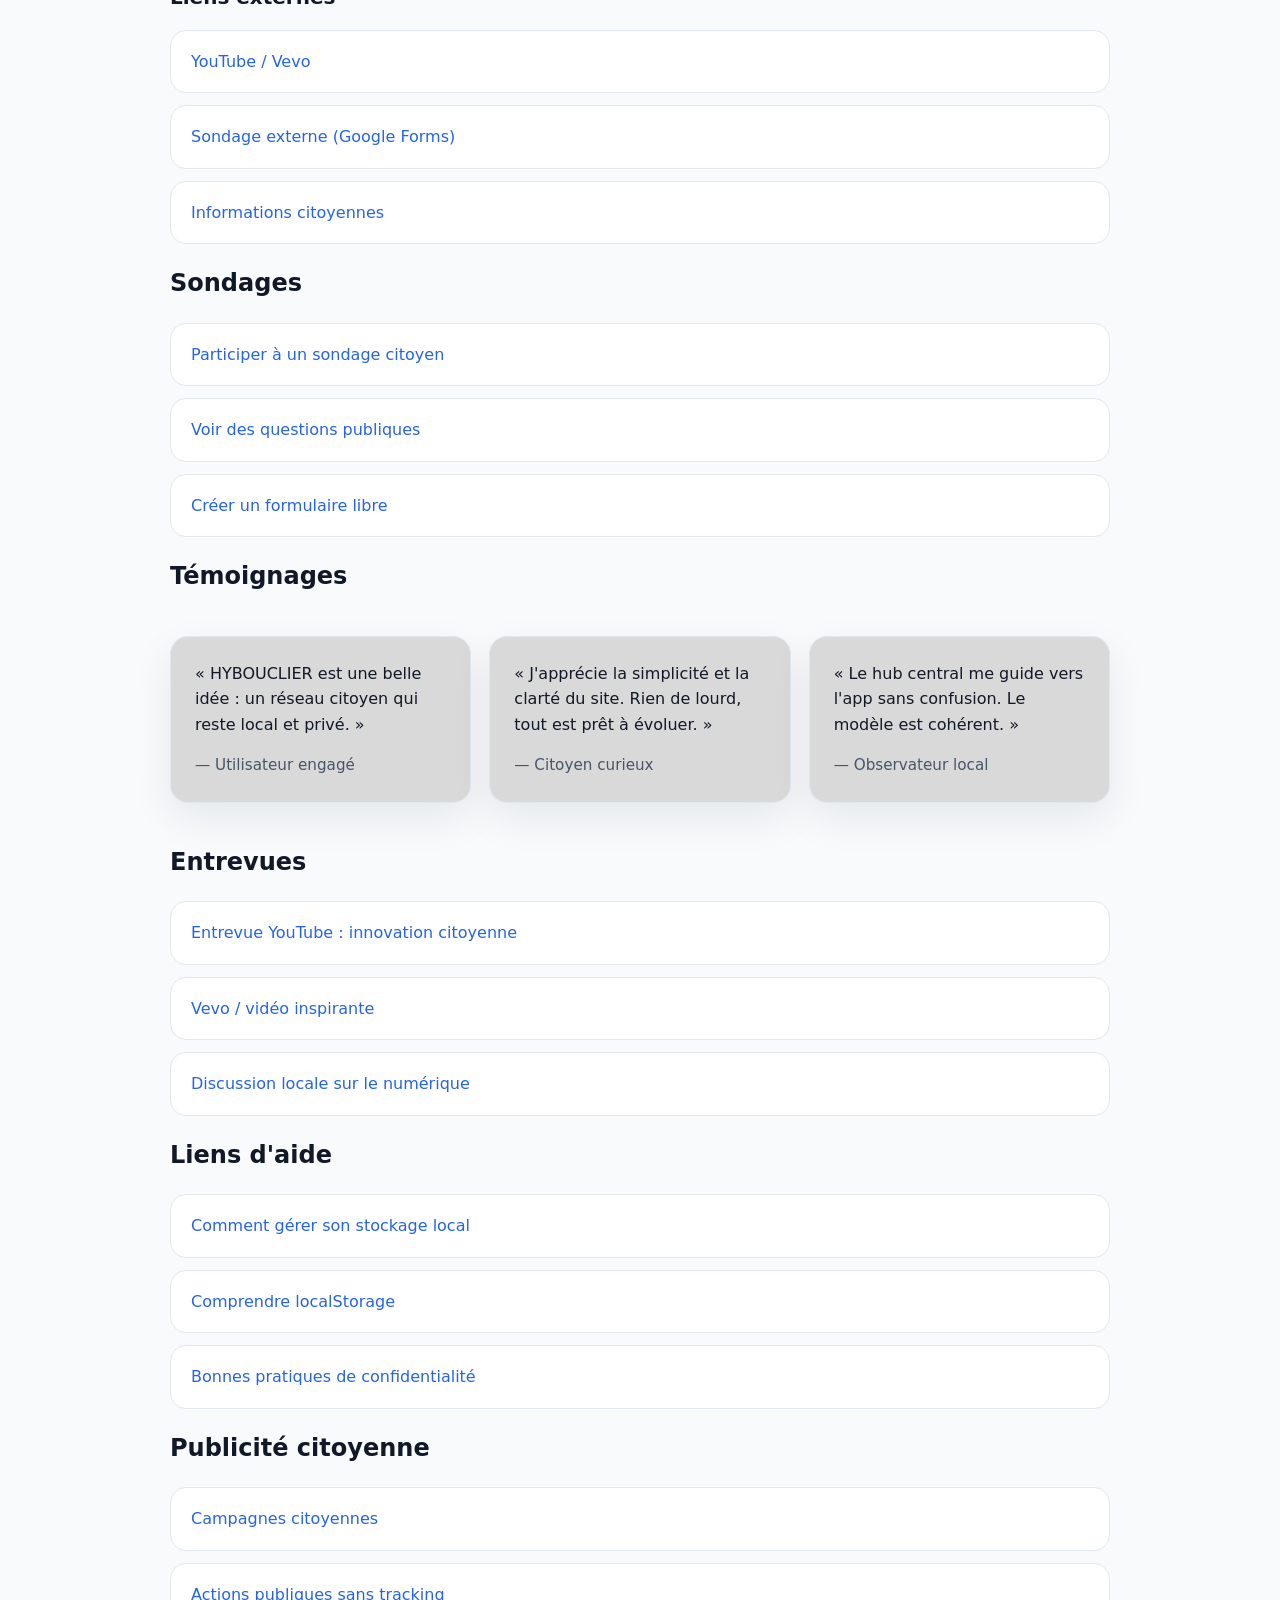
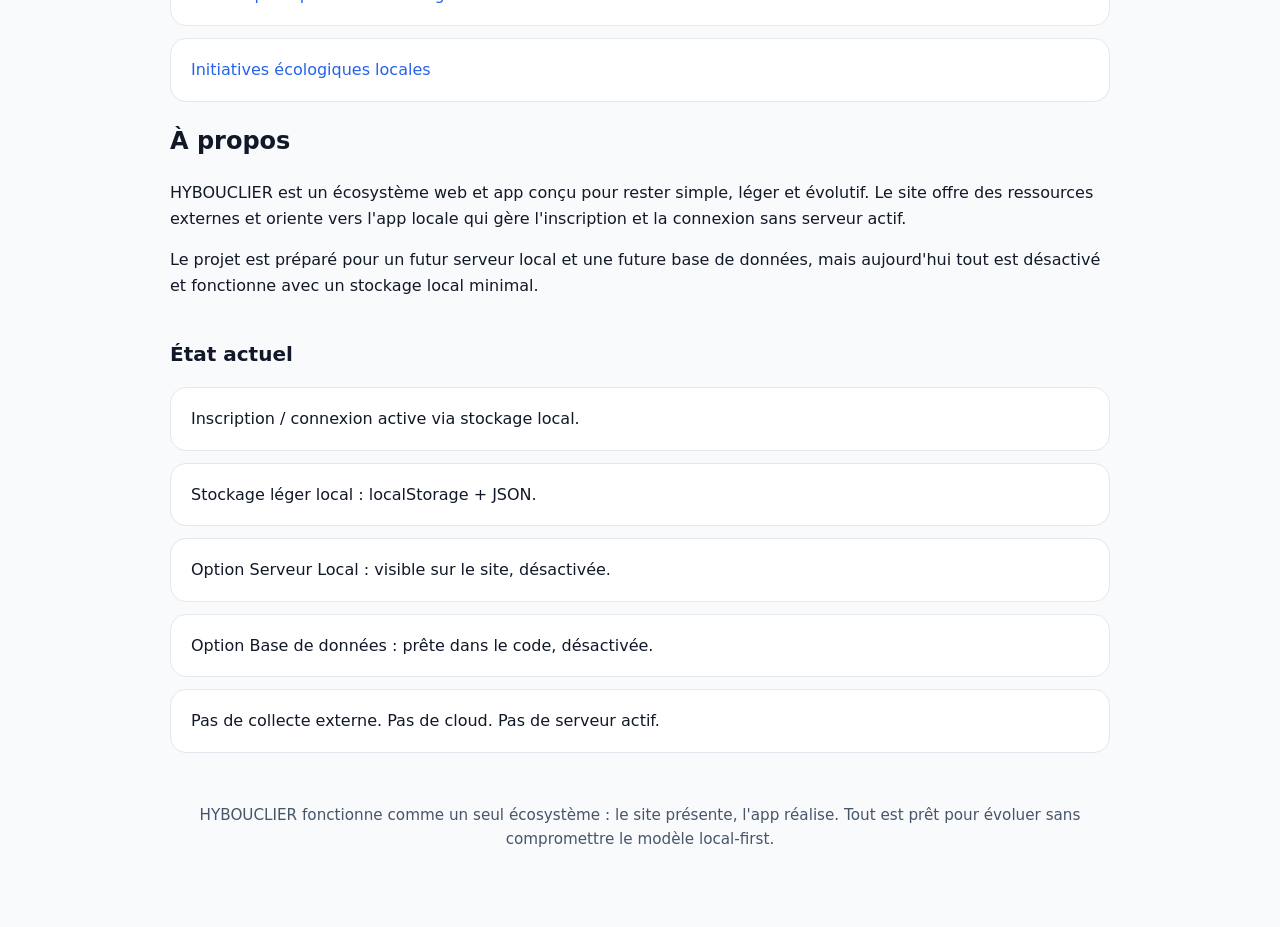
==== commit c5cbe0f9: "Ajout du sélecteur de langue FR/EN" ====
--- a/index.html
+++ b/index.html
@@ -8,25 +8,23 @@
 </head>
 <body>
      
+    <div id="language-switcher">
+    <button onclick="setLanguage('fr')">FR</button>
+    <button onclick="setLanguage('en')">EN</button>
+</div>
+
     <div id="legal-top">
         HYBOU" et HYBOUCLIER" -NOM, LOGO ET IDENTITE VISUELLE = SONT EN COURRS DE PROTECTION.
-    </div>  
-
-    <header class="site-header">
-        <img src="imaage/banniere2.png" alt="">
-    </header>
-
+    </div>     
+    </div>
     <div class="container">
         <header class="hero-section">
-            
-            <img src="clic-hybou1.png" alt="hybou" class="hybou-icon">
-
             <p class="eyebrow">HYBOUCLIER</p>
             <h1>Écosystème site + app</h1>
             <p class="hero-copy">Une vitrine web minimaliste qui oriente vers l’app locale HYBOUCLIER. Aucune base de données active, aucun serveur distant, seulement du stockage léger sur l’appareil.</p>
             <div class="hero-actions">
-                <a class="btn btn-primary btn-main" href="prototype-v0.1/index.html">Ouvrir l'app HYBOUCLIER</a>
-                <a class="btn btn-secondary btn-main" href="#details">Découvrir le hub</a>
+                <a class="btn btn-primary" href="prototype-v0.1/index.html">Ouvrir l'app HYBOUCLIER</a>
+                <a class="btn btn-secondary" href="#details">Découvrir le hub</a>
             </div>
         </header>
 
